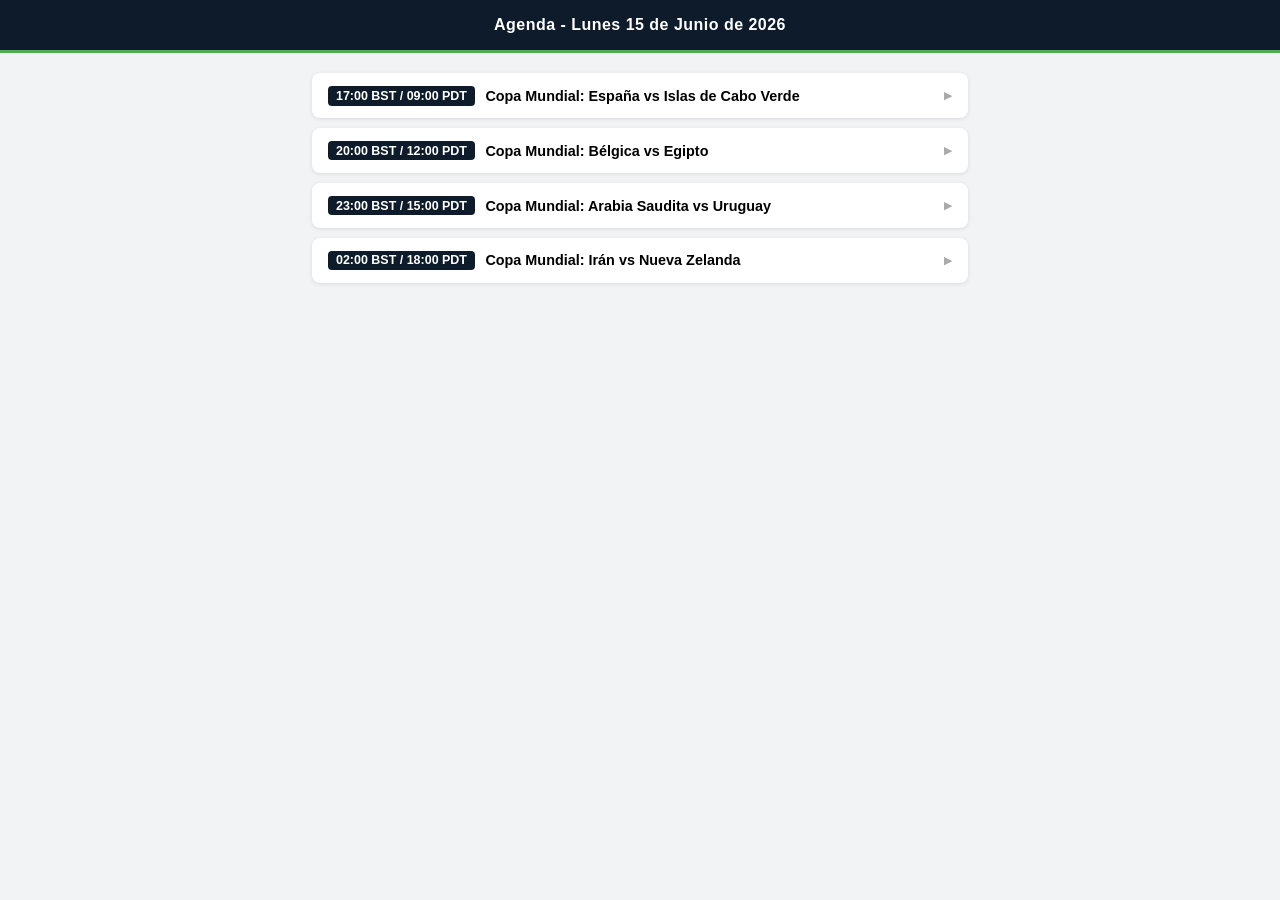
==== futbol-libre/index.html @ 12c4d611 "Add timezones" ====
<!DOCTYPE html>
<html lang="es">
<head>
  <meta charset="UTF-8" />
  <meta name="viewport" content="width=device-width, initial-scale=1.0" />
  <title>Agenda Deportiva</title>
  <style>
    *, *::before, *::after { box-sizing: border-box; margin: 0; padding: 0; }

    body {
      font-family: Arial, Helvetica, sans-serif;
      background: #f2f3f5;
      color: #1a1a1a;
    }

    header {
      background: #0d1b2a;
      color: #fff;
      text-align: center;
      padding: 1rem 1.25rem;
      font-size: 1rem;
      font-weight: 700;
      letter-spacing: 0.03em;
      border-bottom: 3px solid #4caf50;
    }

    .container {
      max-width: 680px;
      margin: 1.25rem auto;
      padding: 0 0.75rem 2rem;
    }

    .game-card {
      background: #fff;
      border-radius: 8px;
      margin-bottom: 0.6rem;
      box-shadow: 0 1px 4px rgba(0,0,0,.1);
      overflow: hidden;
    }

    .game-header {
      width: 100%;
      display: flex;
      align-items: center;
      gap: 0.65rem;
      padding: 0.8rem 1rem;
      border: none;
      background: transparent;
      cursor: pointer;
      text-align: left;
      font-size: 0.9rem;
      transition: background 0.15s;
    }
    .game-header:hover { background: #f0f6ff; }

    .time {
      flex-shrink: 0;
      background: #0d1b2a;
      color: #fff;
      padding: 0.18rem 0.5rem;
      border-radius: 4px;
      font-size: 0.78rem;
      font-weight: 700;
      white-space: nowrap;
    }

    .title {
      flex: 1;
      font-weight: 600;
    }

    .arrow {
      color: #aaa;
      font-size: 0.7rem;
      transition: transform 0.2s;
    }
    .arrow.open { transform: rotate(90deg); }

    .streams {
      padding: 0.4rem 0.9rem 0.7rem;
      background: #f9f9fb;
    }

    .stream-link {
      display: flex;
      justify-content: space-between;
      align-items: center;
      padding: 0.45rem 0.7rem;
      margin-bottom: 0.35rem;
      background: #fff;
      border: 1px solid #e0e4e8;
      border-radius: 5px;
      text-decoration: none;
      color: #0055cc;
      font-size: 0.84rem;
      transition: background 0.15s, border-color 0.15s;
    }
    .stream-link:hover { background: #e6f0ff; border-color: #0055cc; }

    .channel { font-weight: 600; }
    .quality { font-size: 0.75rem; color: #888; margin-left: 0.5rem; }

    .no-streams { color: #aaa; font-size: 0.82rem; padding: 0.3rem 0; }
  </style>
</head>
<body>
  <header>Agenda - Lunes 15 de Junio de 2026</header>
  <div class="container">

    <div class="game-card">
      <button class="game-header" onclick="toggle(this)">
        <span class="time">17:00 BST / 09:00 PDT</span>
        <span class="title">Copa Mundial: España vs Islas de Cabo Verde</span>
        <span class="arrow">&#9654;</span>
      </button>
      <div class="streams" hidden>
        <a class="stream-link" href="https://latamvidzfy.org/dsportsar.php" target="_blank" rel="noopener noreferrer"><span class="channel">DirecTV Sports</span><span class="quality">Calidad 1080p</span></a>
<a class="stream-link" href="https://latamvidzs.org/canal.php?stream=dsports" target="_blank" rel="noopener noreferrer"><span class="channel">DirecTV Sports | OP 2</span><span class="quality">Calidad 720p</span></a>
<a class="stream-link" href="https://esvidzy99.co/caracoltv.php" target="_blank" rel="noopener noreferrer"><span class="channel">Caracol TV</span><span class="quality">Calidad 1080p</span></a>
<a class="stream-link" href="https://latamvidzfy.org/tiplik.php" target="_blank" rel="noopener noreferrer"><span class="channel">Tipik</span><span class="quality">Calidad 1080p</span></a>
<a class="stream-link" href="https://latamvidzfy.org/sportdigital.php" target="_blank" rel="noopener noreferrer"><span class="channel">Sportdigital</span><span class="quality">Calidad 1080p</span></a>
<a class="stream-link" href="https://latamvidzfy.org/tvela1.php" target="_blank" rel="noopener noreferrer"><span class="channel">TVE La 1 Español</span><span class="quality">Calidad 1080p</span></a>
<a class="stream-link" href="https://latamvidzfy.org/telemundo.php" target="_blank" rel="noopener noreferrer"><span class="channel">Telemundo</span><span class="quality">Calidad 1080p</span></a>
<a class="stream-link" href="https://latamvidzs.org/canal.php?stream=caracoltv" target="_blank" rel="noopener noreferrer"><span class="channel">Caracol TV | OP 2</span><span class="quality">Calidad 720p</span></a>
<a class="stream-link" href="https://latamvidzfy.org/foxone.php" target="_blank" rel="noopener noreferrer"><span class="channel">FOX One</span><span class="quality">Calidad 1080p</span></a>
<a class="stream-link" href="https://latamvidzfy.org/caze1.php" target="_blank" rel="noopener noreferrer"><span class="channel">CazeTV</span><span class="quality">Calidad 1080p</span></a>
      </div>
    </div>

    <div class="game-card">
      <button class="game-header" onclick="toggle(this)">
        <span class="time">20:00 BST / 12:00 PDT</span>
        <span class="title">Copa Mundial: Bélgica vs Egipto</span>
        <span class="arrow">&#9654;</span>
      </button>
      <div class="streams" hidden>
        <a class="stream-link" href="https://latamvidzfy.org/dsportsplus.php" target="_blank" rel="noopener noreferrer"><span class="channel">DirecTV Sports+</span><span class="quality">Calidad 1080p</span></a>
<a class="stream-link" href="https://latamvidzs.org/canal.php?stream=tycsports" target="_blank" rel="noopener noreferrer"><span class="channel">TyC Sports</span><span class="quality">Calidad 720p</span></a>
<a class="stream-link" href="https://latamvidzfy.org/daserste.php" target="_blank" rel="noopener noreferrer"><span class="channel">Das Erste</span><span class="quality">Calidad 1080p</span></a>
<a class="stream-link" href="https://latamvidzfy.org/sportdigital.php" target="_blank" rel="noopener noreferrer"><span class="channel">Sportdigital</span><span class="quality">Calidad 1080p</span></a>
<a class="stream-link" href="https://latamvidzfy.org/foxone.php" target="_blank" rel="noopener noreferrer"><span class="channel">FOX One</span><span class="quality">Calidad 1080p</span></a>
<a class="stream-link" href="https://latamvidzs.org/canal.php?stream=disney1" target="_blank" rel="noopener noreferrer"><span class="channel">Disney+</span><span class="quality">Calidad 720p</span></a>
<a class="stream-link" href="https://latamvidzfy.org/telemundo.php" target="_blank" rel="noopener noreferrer"><span class="channel">Telemundo</span><span class="quality">Calidad 1080p</span></a>
<a class="stream-link" href="https://latamvidzfy.org/sportv1.php" target="_blank" rel="noopener noreferrer"><span class="channel">SporTV</span><span class="quality">Calidad 1080p</span></a>
<a class="stream-link" href="https://latamvidzfy.org/caze2.php" target="_blank" rel="noopener noreferrer"><span class="channel">CazeTV</span><span class="quality">Calidad 1080p</span></a>
      </div>
    </div>

    <div class="game-card">
      <button class="game-header" onclick="toggle(this)">
        <span class="time">23:00 BST / 15:00 PDT</span>
        <span class="title">Copa Mundial: Arabia Saudita vs Uruguay</span>
        <span class="arrow">&#9654;</span>
      </button>
      <div class="streams" hidden>
        <p class="no-streams">Sin señales disponibles</p>
      </div>
    </div>

    <div class="game-card">
      <button class="game-header" onclick="toggle(this)">
        <span class="time">02:00 BST / 18:00 PDT</span>
        <span class="title">Copa Mundial: Irán vs Nueva Zelanda</span>
        <span class="arrow">&#9654;</span>
      </button>
      <div class="streams" hidden>
        <p class="no-streams">Sin señales disponibles</p>
      </div>
    </div>
  </div>
  <script>
    function toggle(btn) {
      var panel = btn.nextElementSibling;
      var arrow = btn.querySelector('.arrow');
      var hidden = panel.hasAttribute('hidden');
      if (hidden) {
        panel.removeAttribute('hidden');
        arrow.classList.add('open');
      } else {
        panel.setAttribute('hidden', '');
        arrow.classList.remove('open');
      }
    }
  </script>
</body>
</html>
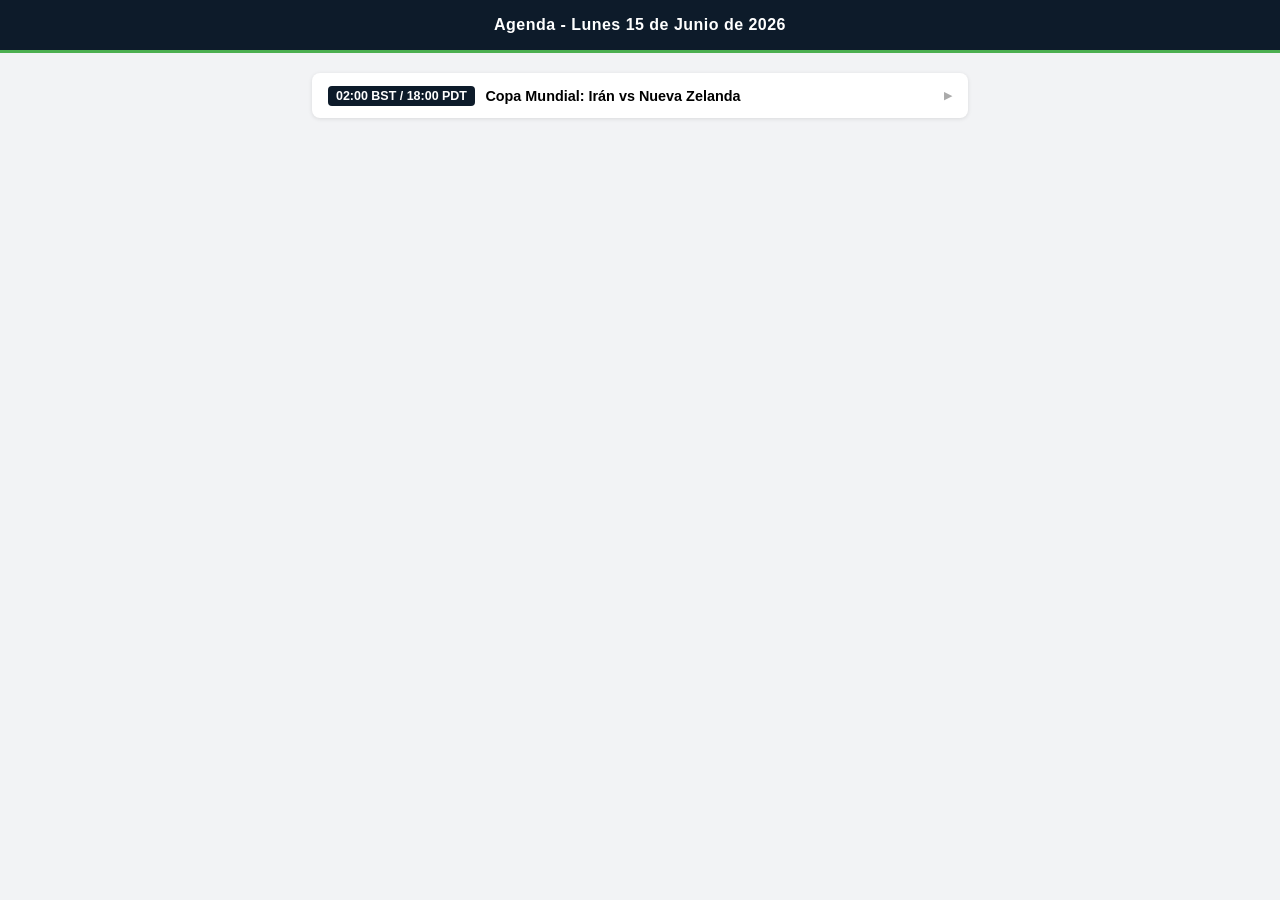
==== commit cce917bb: "chore: update futbol-libre index.html" ====
--- a/futbol-libre/index.html
+++ b/futbol-libre/index.html
@@ -109,62 +109,21 @@
 
     <div class="game-card">
       <button class="game-header" onclick="toggle(this)">
-        <span class="time">17:00 BST / 09:00 PDT</span>
-        <span class="title">Copa Mundial: España vs Islas de Cabo Verde</span>
+        <span class="time">02:00 BST / 18:00 PDT</span>
+        <span class="title">Copa Mundial: Irán vs Nueva Zelanda</span>
         <span class="arrow">&#9654;</span>
       </button>
       <div class="streams" hidden>
         <a class="stream-link" href="https://latamvidzfy.org/dsportsar.php" target="_blank" rel="noopener noreferrer"><span class="channel">DirecTV Sports</span><span class="quality">Calidad 1080p</span></a>
 <a class="stream-link" href="https://latamvidzs.org/canal.php?stream=dsports" target="_blank" rel="noopener noreferrer"><span class="channel">DirecTV Sports | OP 2</span><span class="quality">Calidad 720p</span></a>
-<a class="stream-link" href="https://esvidzy99.co/caracoltv.php" target="_blank" rel="noopener noreferrer"><span class="channel">Caracol TV</span><span class="quality">Calidad 1080p</span></a>
 <a class="stream-link" href="https://latamvidzfy.org/tiplik.php" target="_blank" rel="noopener noreferrer"><span class="channel">Tipik</span><span class="quality">Calidad 1080p</span></a>
 <a class="stream-link" href="https://latamvidzfy.org/sportdigital.php" target="_blank" rel="noopener noreferrer"><span class="channel">Sportdigital</span><span class="quality">Calidad 1080p</span></a>
-<a class="stream-link" href="https://latamvidzfy.org/tvela1.php" target="_blank" rel="noopener noreferrer"><span class="channel">TVE La 1 Español</span><span class="quality">Calidad 1080p</span></a>
+<a class="stream-link" href="https://latamvidzfy.org/fox1us.php" target="_blank" rel="noopener noreferrer"><span class="channel">FOX Sports</span><span class="quality">Calidad 1080p</span></a>
+<a class="stream-link" href="https://latamvidzs.org/canal.php?stream=tycsports" target="_blank" rel="noopener noreferrer"><span class="channel">TyC Sports</span><span class="quality">Calidad 720p</span></a>
+<a class="stream-link" href="https://latamvidzfy.org/tycsports.php" target="_blank" rel="noopener noreferrer"><span class="channel">TyC Sports | OP 2</span><span class="quality">Calidad 1080p</span></a>
 <a class="stream-link" href="https://latamvidzfy.org/telemundo.php" target="_blank" rel="noopener noreferrer"><span class="channel">Telemundo</span><span class="quality">Calidad 1080p</span></a>
-<a class="stream-link" href="https://latamvidzs.org/canal.php?stream=caracoltv" target="_blank" rel="noopener noreferrer"><span class="channel">Caracol TV | OP 2</span><span class="quality">Calidad 720p</span></a>
-<a class="stream-link" href="https://latamvidzfy.org/foxone.php" target="_blank" rel="noopener noreferrer"><span class="channel">FOX One</span><span class="quality">Calidad 1080p</span></a>
-<a class="stream-link" href="https://latamvidzfy.org/caze1.php" target="_blank" rel="noopener noreferrer"><span class="channel">CazeTV</span><span class="quality">Calidad 1080p</span></a>
-      </div>
-    </div>
-
-    <div class="game-card">
-      <button class="game-header" onclick="toggle(this)">
-        <span class="time">20:00 BST / 12:00 PDT</span>
-        <span class="title">Copa Mundial: Bélgica vs Egipto</span>
-        <span class="arrow">&#9654;</span>
-      </button>
-      <div class="streams" hidden>
-        <a class="stream-link" href="https://latamvidzfy.org/dsportsplus.php" target="_blank" rel="noopener noreferrer"><span class="channel">DirecTV Sports+</span><span class="quality">Calidad 1080p</span></a>
-<a class="stream-link" href="https://latamvidzs.org/canal.php?stream=tycsports" target="_blank" rel="noopener noreferrer"><span class="channel">TyC Sports</span><span class="quality">Calidad 720p</span></a>
-<a class="stream-link" href="https://latamvidzfy.org/daserste.php" target="_blank" rel="noopener noreferrer"><span class="channel">Das Erste</span><span class="quality">Calidad 1080p</span></a>
-<a class="stream-link" href="https://latamvidzfy.org/sportdigital.php" target="_blank" rel="noopener noreferrer"><span class="channel">Sportdigital</span><span class="quality">Calidad 1080p</span></a>
-<a class="stream-link" href="https://latamvidzfy.org/foxone.php" target="_blank" rel="noopener noreferrer"><span class="channel">FOX One</span><span class="quality">Calidad 1080p</span></a>
-<a class="stream-link" href="https://latamvidzs.org/canal.php?stream=disney1" target="_blank" rel="noopener noreferrer"><span class="channel">Disney+</span><span class="quality">Calidad 720p</span></a>
-<a class="stream-link" href="https://latamvidzfy.org/telemundo.php" target="_blank" rel="noopener noreferrer"><span class="channel">Telemundo</span><span class="quality">Calidad 1080p</span></a>
-<a class="stream-link" href="https://latamvidzfy.org/sportv1.php" target="_blank" rel="noopener noreferrer"><span class="channel">SporTV</span><span class="quality">Calidad 1080p</span></a>
+<a class="stream-link" href="https://latamvidzfy.org/tsn1.php" target="_blank" rel="noopener noreferrer"><span class="channel">TSN 1</span><span class="quality">Calidad 1080p</span></a>
 <a class="stream-link" href="https://latamvidzfy.org/caze2.php" target="_blank" rel="noopener noreferrer"><span class="channel">CazeTV</span><span class="quality">Calidad 1080p</span></a>
-      </div>
-    </div>
-
-    <div class="game-card">
-      <button class="game-header" onclick="toggle(this)">
-        <span class="time">23:00 BST / 15:00 PDT</span>
-        <span class="title">Copa Mundial: Arabia Saudita vs Uruguay</span>
-        <span class="arrow">&#9654;</span>
-      </button>
-      <div class="streams" hidden>
-        <p class="no-streams">Sin señales disponibles</p>
-      </div>
-    </div>
-
-    <div class="game-card">
-      <button class="game-header" onclick="toggle(this)">
-        <span class="time">02:00 BST / 18:00 PDT</span>
-        <span class="title">Copa Mundial: Irán vs Nueva Zelanda</span>
-        <span class="arrow">&#9654;</span>
-      </button>
-      <div class="streams" hidden>
-        <p class="no-streams">Sin señales disponibles</p>
       </div>
     </div>
   </div>
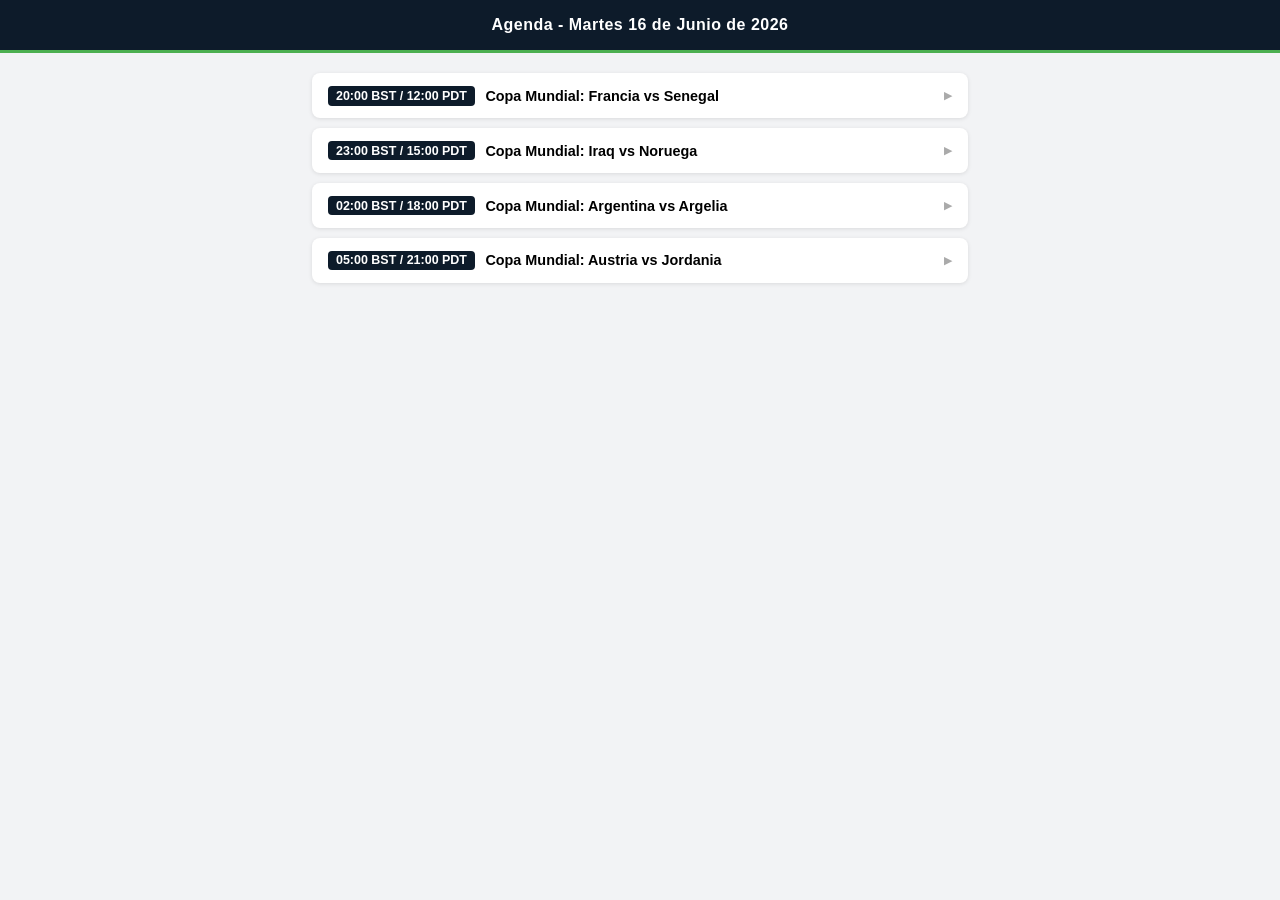
==== commit 9b4ae682: "chore: update futbol-libre index.html" ====
--- a/futbol-libre/index.html
+++ b/futbol-libre/index.html
@@ -104,26 +104,60 @@
   </style>
 </head>
 <body>
-  <header>Agenda - Lunes 15 de Junio de 2026</header>
+  <header>Agenda - Martes 16 de Junio de 2026</header>
   <div class="container">
 
     <div class="game-card">
       <button class="game-header" onclick="toggle(this)">
-        <span class="time">02:00 BST / 18:00 PDT</span>
-        <span class="title">Copa Mundial: Irán vs Nueva Zelanda</span>
+        <span class="time">20:00 BST / 12:00 PDT</span>
+        <span class="title">Copa Mundial: Francia vs Senegal</span>
         <span class="arrow">&#9654;</span>
       </button>
       <div class="streams" hidden>
         <a class="stream-link" href="https://latamvidzfy.org/dsportsar.php" target="_blank" rel="noopener noreferrer"><span class="channel">DirecTV Sports</span><span class="quality">Calidad 1080p</span></a>
 <a class="stream-link" href="https://latamvidzs.org/canal.php?stream=dsports" target="_blank" rel="noopener noreferrer"><span class="channel">DirecTV Sports | OP 2</span><span class="quality">Calidad 720p</span></a>
-<a class="stream-link" href="https://latamvidzfy.org/tiplik.php" target="_blank" rel="noopener noreferrer"><span class="channel">Tipik</span><span class="quality">Calidad 1080p</span></a>
+<a class="stream-link" href="https://latamvidzfy.org/vrt1.php" target="_blank" rel="noopener noreferrer"><span class="channel">VRT 1</span><span class="quality">Calidad 1080p</span></a>
 <a class="stream-link" href="https://latamvidzfy.org/sportdigital.php" target="_blank" rel="noopener noreferrer"><span class="channel">Sportdigital</span><span class="quality">Calidad 1080p</span></a>
-<a class="stream-link" href="https://latamvidzfy.org/fox1us.php" target="_blank" rel="noopener noreferrer"><span class="channel">FOX Sports</span><span class="quality">Calidad 1080p</span></a>
+<a class="stream-link" href="https://latamvidzfy.org/tvela1.php" target="_blank" rel="noopener noreferrer"><span class="channel">TVE La 1 Español</span><span class="quality">Calidad 1080p</span></a>
+<a class="stream-link" href="https://latamvidzs.org/canal.php?stream=disney1" target="_blank" rel="noopener noreferrer"><span class="channel">Disney+</span><span class="quality">Calidad 720p</span></a>
+<a class="stream-link" href="https://latamvidzfy.org/telemundo.php" target="_blank" rel="noopener noreferrer"><span class="channel">Telemundo</span><span class="quality">Calidad 1080p</span></a>
+<a class="stream-link" href="https://latamvidzfy.org/foxone.php" target="_blank" rel="noopener noreferrer"><span class="channel">FOX One</span><span class="quality">Calidad 1080p</span></a>
+<a class="stream-link" href="https://latamvidzfy.org/canal4.php" target="_blank" rel="noopener noreferrer"><span class="channel">Canal 4</span><span class="quality">Calidad 1080p</span></a>
+<a class="stream-link" href="https://latamvidzfy.org/caze1.php" target="_blank" rel="noopener noreferrer"><span class="channel">CazeTV</span><span class="quality">Calidad 1080p</span></a>
+      </div>
+    </div>
+
+    <div class="game-card">
+      <button class="game-header" onclick="toggle(this)">
+        <span class="time">23:00 BST / 15:00 PDT</span>
+        <span class="title">Copa Mundial: Iraq vs Noruega</span>
+        <span class="arrow">&#9654;</span>
+      </button>
+      <div class="streams" hidden>
+        <a class="stream-link" href="https://latamvidzs.org/canal.php?stream=tycsports" target="_blank" rel="noopener noreferrer"><span class="channel">TyC Sports</span><span class="quality">Calidad 720p</span></a>
+      </div>
+    </div>
+
+    <div class="game-card">
+      <button class="game-header" onclick="toggle(this)">
+        <span class="time">02:00 BST / 18:00 PDT</span>
+        <span class="title">Copa Mundial: Argentina vs Argelia</span>
+        <span class="arrow">&#9654;</span>
+      </button>
+      <div class="streams" hidden>
+        <a class="stream-link" href="https://latamvidzs.org/canal.php?stream=dsports" target="_blank" rel="noopener noreferrer"><span class="channel">DirecTV Sports</span><span class="quality">Calidad 720p</span></a>
 <a class="stream-link" href="https://latamvidzs.org/canal.php?stream=tycsports" target="_blank" rel="noopener noreferrer"><span class="channel">TyC Sports</span><span class="quality">Calidad 720p</span></a>
-<a class="stream-link" href="https://latamvidzfy.org/tycsports.php" target="_blank" rel="noopener noreferrer"><span class="channel">TyC Sports | OP 2</span><span class="quality">Calidad 1080p</span></a>
-<a class="stream-link" href="https://latamvidzfy.org/telemundo.php" target="_blank" rel="noopener noreferrer"><span class="channel">Telemundo</span><span class="quality">Calidad 1080p</span></a>
-<a class="stream-link" href="https://latamvidzfy.org/tsn1.php" target="_blank" rel="noopener noreferrer"><span class="channel">TSN 1</span><span class="quality">Calidad 1080p</span></a>
-<a class="stream-link" href="https://latamvidzfy.org/caze2.php" target="_blank" rel="noopener noreferrer"><span class="channel">CazeTV</span><span class="quality">Calidad 1080p</span></a>
+      </div>
+    </div>
+
+    <div class="game-card">
+      <button class="game-header" onclick="toggle(this)">
+        <span class="time">05:00 BST / 21:00 PDT</span>
+        <span class="title">Copa Mundial: Austria vs Jordania</span>
+        <span class="arrow">&#9654;</span>
+      </button>
+      <div class="streams" hidden>
+        <a class="stream-link" href="https://latamvidzs.org/canal.php?stream=dsports" target="_blank" rel="noopener noreferrer"><span class="channel">DirecTV Sports</span><span class="quality">Calidad 720p</span></a>
       </div>
     </div>
   </div>
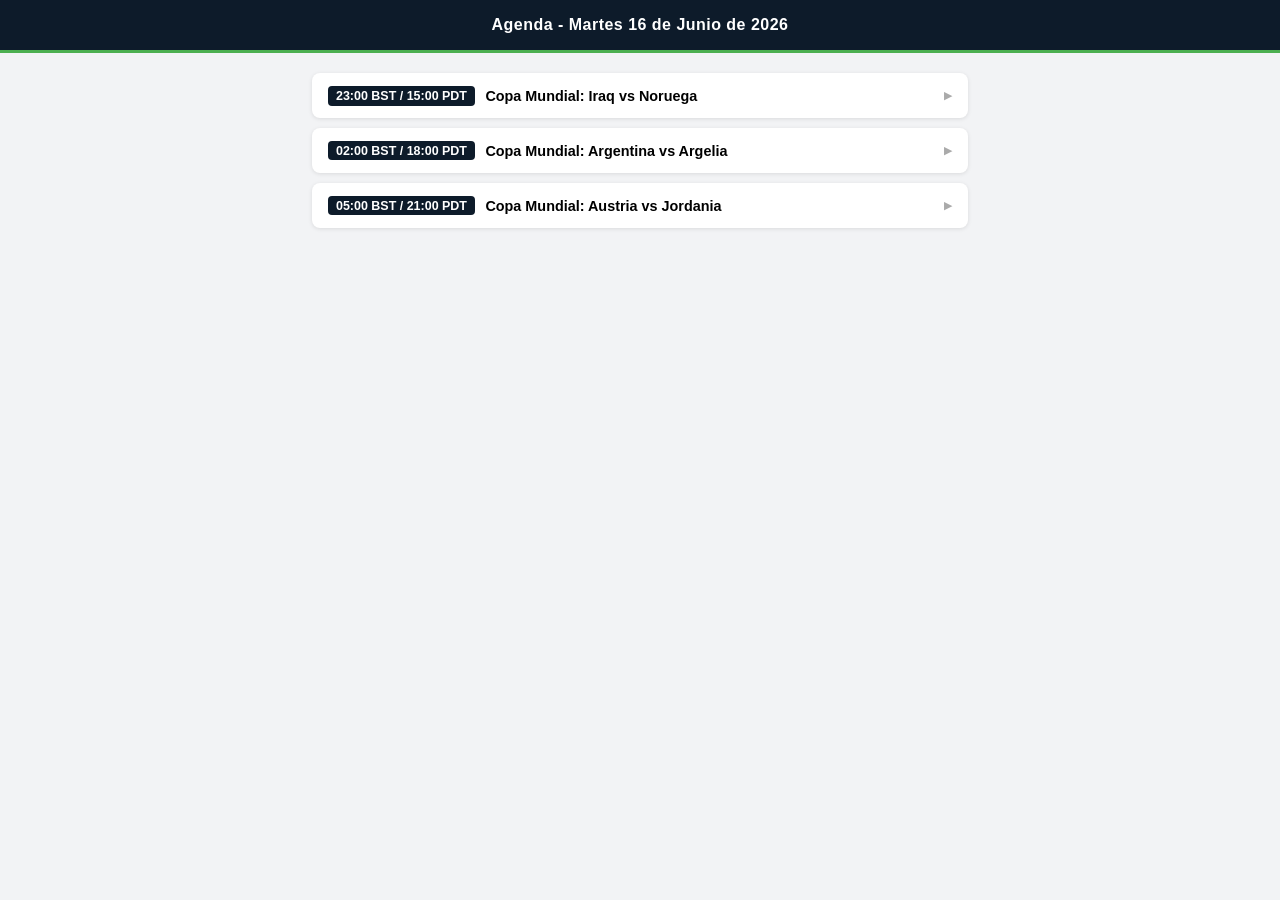
==== commit e64b622e: "chore: update futbol-libre index.html" ====
--- a/futbol-libre/index.html
+++ b/futbol-libre/index.html
@@ -109,32 +109,18 @@
 
     <div class="game-card">
       <button class="game-header" onclick="toggle(this)">
-        <span class="time">20:00 BST / 12:00 PDT</span>
-        <span class="title">Copa Mundial: Francia vs Senegal</span>
-        <span class="arrow">&#9654;</span>
-      </button>
-      <div class="streams" hidden>
-        <a class="stream-link" href="https://latamvidzfy.org/dsportsar.php" target="_blank" rel="noopener noreferrer"><span class="channel">DirecTV Sports</span><span class="quality">Calidad 1080p</span></a>
-<a class="stream-link" href="https://latamvidzs.org/canal.php?stream=dsports" target="_blank" rel="noopener noreferrer"><span class="channel">DirecTV Sports | OP 2</span><span class="quality">Calidad 720p</span></a>
-<a class="stream-link" href="https://latamvidzfy.org/vrt1.php" target="_blank" rel="noopener noreferrer"><span class="channel">VRT 1</span><span class="quality">Calidad 1080p</span></a>
-<a class="stream-link" href="https://latamvidzfy.org/sportdigital.php" target="_blank" rel="noopener noreferrer"><span class="channel">Sportdigital</span><span class="quality">Calidad 1080p</span></a>
-<a class="stream-link" href="https://latamvidzfy.org/tvela1.php" target="_blank" rel="noopener noreferrer"><span class="channel">TVE La 1 Español</span><span class="quality">Calidad 1080p</span></a>
-<a class="stream-link" href="https://latamvidzs.org/canal.php?stream=disney1" target="_blank" rel="noopener noreferrer"><span class="channel">Disney+</span><span class="quality">Calidad 720p</span></a>
-<a class="stream-link" href="https://latamvidzfy.org/telemundo.php" target="_blank" rel="noopener noreferrer"><span class="channel">Telemundo</span><span class="quality">Calidad 1080p</span></a>
-<a class="stream-link" href="https://latamvidzfy.org/foxone.php" target="_blank" rel="noopener noreferrer"><span class="channel">FOX One</span><span class="quality">Calidad 1080p</span></a>
-<a class="stream-link" href="https://latamvidzfy.org/canal4.php" target="_blank" rel="noopener noreferrer"><span class="channel">Canal 4</span><span class="quality">Calidad 1080p</span></a>
-<a class="stream-link" href="https://latamvidzfy.org/caze1.php" target="_blank" rel="noopener noreferrer"><span class="channel">CazeTV</span><span class="quality">Calidad 1080p</span></a>
-      </div>
-    </div>
-
-    <div class="game-card">
-      <button class="game-header" onclick="toggle(this)">
         <span class="time">23:00 BST / 15:00 PDT</span>
         <span class="title">Copa Mundial: Iraq vs Noruega</span>
         <span class="arrow">&#9654;</span>
       </button>
       <div class="streams" hidden>
-        <a class="stream-link" href="https://latamvidzs.org/canal.php?stream=tycsports" target="_blank" rel="noopener noreferrer"><span class="channel">TyC Sports</span><span class="quality">Calidad 720p</span></a>
+        <a class="stream-link" href="https://latamvidzfy.org/dsportsplus.php" target="_blank" rel="noopener noreferrer"><span class="channel">DirecTV Sports+</span><span class="quality">Calidad 1080p</span></a>
+<a class="stream-link" href="https://latamvidzs.org/canal.php?stream=tycsports" target="_blank" rel="noopener noreferrer"><span class="channel">TyC Sports</span><span class="quality">Calidad 720p</span></a>
+<a class="stream-link" href="https://latamvidzfy.org/vrt1.php" target="_blank" rel="noopener noreferrer"><span class="channel">VRT 1</span><span class="quality">Calidad 1080p</span></a>
+<a class="stream-link" href="https://latamvidzfy.org/sportdigital.php" target="_blank" rel="noopener noreferrer"><span class="channel">Sportdigital</span><span class="quality">Calidad 1080p</span></a>
+<a class="stream-link" href="https://latamvidzs.org/canal.php?stream=winsports" target="_blank" rel="noopener noreferrer"><span class="channel">Win Sports</span><span class="quality">Calidad 720p</span></a>
+<a class="stream-link" href="https://latamvidzfy.org/telemundo.php" target="_blank" rel="noopener noreferrer"><span class="channel">Telemundo</span><span class="quality">Calidad 1080p</span></a>
+<a class="stream-link" href="https://latamvidzfy.org/caze2.php" target="_blank" rel="noopener noreferrer"><span class="channel">CazeTV</span><span class="quality">Calidad 1080p</span></a>
       </div>
     </div>
 
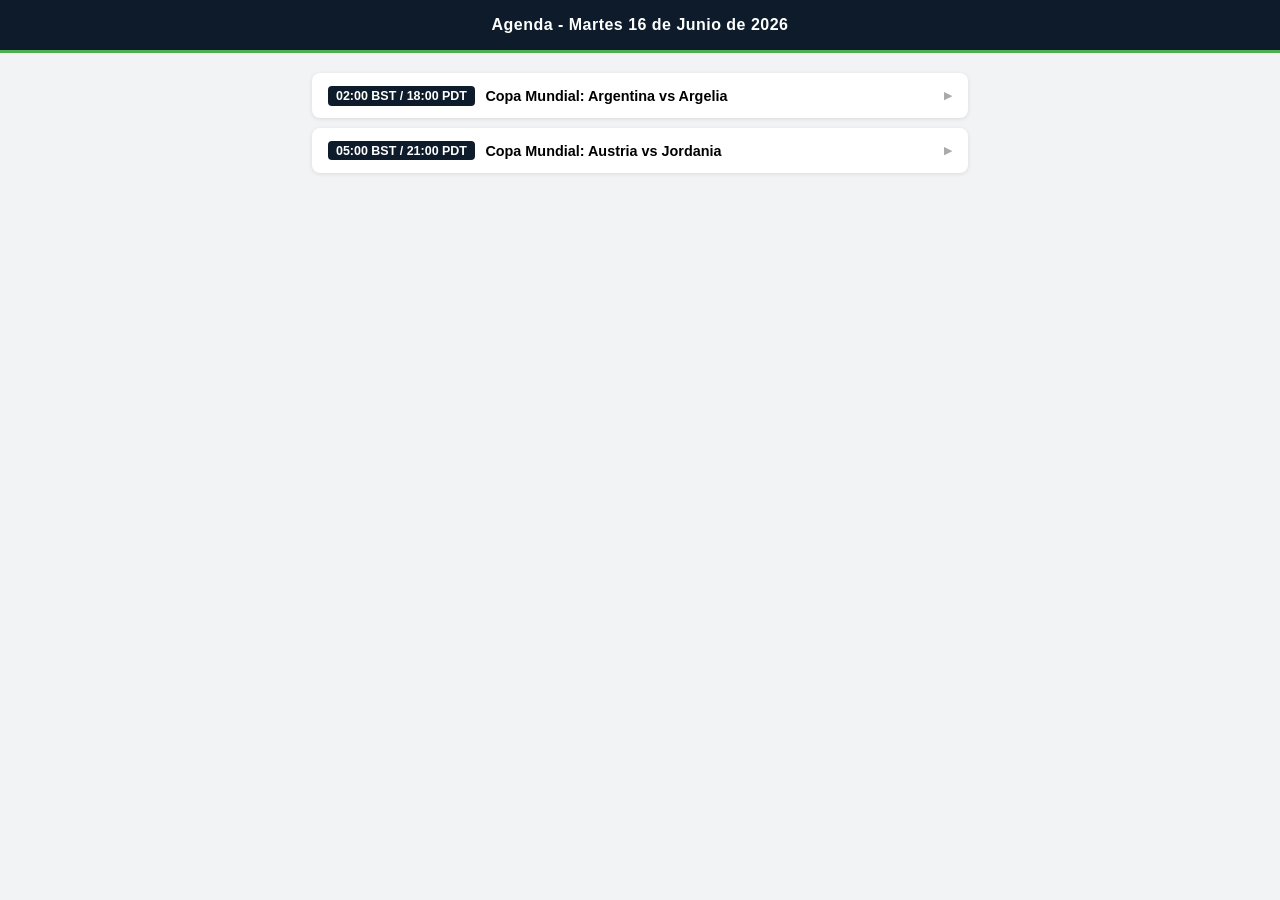
==== commit 79c779f9: "chore: update futbol-libre index.html" ====
--- a/futbol-libre/index.html
+++ b/futbol-libre/index.html
@@ -109,30 +109,24 @@
 
     <div class="game-card">
       <button class="game-header" onclick="toggle(this)">
-        <span class="time">23:00 BST / 15:00 PDT</span>
-        <span class="title">Copa Mundial: Iraq vs Noruega</span>
-        <span class="arrow">&#9654;</span>
-      </button>
-      <div class="streams" hidden>
-        <a class="stream-link" href="https://latamvidzfy.org/dsportsplus.php" target="_blank" rel="noopener noreferrer"><span class="channel">DirecTV Sports+</span><span class="quality">Calidad 1080p</span></a>
-<a class="stream-link" href="https://latamvidzs.org/canal.php?stream=tycsports" target="_blank" rel="noopener noreferrer"><span class="channel">TyC Sports</span><span class="quality">Calidad 720p</span></a>
-<a class="stream-link" href="https://latamvidzfy.org/vrt1.php" target="_blank" rel="noopener noreferrer"><span class="channel">VRT 1</span><span class="quality">Calidad 1080p</span></a>
-<a class="stream-link" href="https://latamvidzfy.org/sportdigital.php" target="_blank" rel="noopener noreferrer"><span class="channel">Sportdigital</span><span class="quality">Calidad 1080p</span></a>
-<a class="stream-link" href="https://latamvidzs.org/canal.php?stream=winsports" target="_blank" rel="noopener noreferrer"><span class="channel">Win Sports</span><span class="quality">Calidad 720p</span></a>
-<a class="stream-link" href="https://latamvidzfy.org/telemundo.php" target="_blank" rel="noopener noreferrer"><span class="channel">Telemundo</span><span class="quality">Calidad 1080p</span></a>
-<a class="stream-link" href="https://latamvidzfy.org/caze2.php" target="_blank" rel="noopener noreferrer"><span class="channel">CazeTV</span><span class="quality">Calidad 1080p</span></a>
-      </div>
-    </div>
-
-    <div class="game-card">
-      <button class="game-header" onclick="toggle(this)">
         <span class="time">02:00 BST / 18:00 PDT</span>
         <span class="title">Copa Mundial: Argentina vs Argelia</span>
         <span class="arrow">&#9654;</span>
       </button>
       <div class="streams" hidden>
-        <a class="stream-link" href="https://latamvidzs.org/canal.php?stream=dsports" target="_blank" rel="noopener noreferrer"><span class="channel">DirecTV Sports</span><span class="quality">Calidad 720p</span></a>
+        <a class="stream-link" href="https://latamvidzfy.org/dsportsar.php" target="_blank" rel="noopener noreferrer"><span class="channel">DirecTV Sports</span><span class="quality">Calidad 1080p</span></a>
+<a class="stream-link" href="https://latamvidzs.org/canal.php?stream=dsports" target="_blank" rel="noopener noreferrer"><span class="channel">DirecTV Sports | OP 2</span><span class="quality">Calidad 720p</span></a>
+<a class="stream-link" href="https://esvidzy99.co/caracoltv.php" target="_blank" rel="noopener noreferrer"><span class="channel">Caracol TV</span><span class="quality">Calidad 1080p</span></a>
+<a class="stream-link" href="https://latamvidzfy.org/tudnmx.php" target="_blank" rel="noopener noreferrer"><span class="channel">TUDN MX</span><span class="quality">Calidad 1080p</span></a>
+<a class="stream-link" href="https://latamvidzfy.org/vrt1.php" target="_blank" rel="noopener noreferrer"><span class="channel">VRT 1</span><span class="quality">Calidad 1080p</span></a>
+<a class="stream-link" href="https://latamvidzfy.org/sportdigital.php" target="_blank" rel="noopener noreferrer"><span class="channel">Sportdigital</span><span class="quality">Calidad 1080p</span></a>
+<a class="stream-link" href="https://esvidzy99.co/telefe.php" target="_blank" rel="noopener noreferrer"><span class="channel">Telefe | Solo Argentina</span><span class="quality">Calidad 720p</span></a>
 <a class="stream-link" href="https://latamvidzs.org/canal.php?stream=tycsports" target="_blank" rel="noopener noreferrer"><span class="channel">TyC Sports</span><span class="quality">Calidad 720p</span></a>
+<a class="stream-link" href="https://latamvidzfy.org/telemundo.php" target="_blank" rel="noopener noreferrer"><span class="channel">Telemundo</span><span class="quality">Calidad 1080p</span></a>
+<a class="stream-link" href="https://latamvidzfy.org/canal5mx.php" target="_blank" rel="noopener noreferrer"><span class="channel">Canal 5 MX</span><span class="quality">Calidad 1080p</span></a>
+<a class="stream-link" href="https://latamvidzs.org/canal.php?stream=disney2" target="_blank" rel="noopener noreferrer"><span class="channel">Disney+</span><span class="quality">Calidad 720p</span></a>
+<a class="stream-link" href="https://latamvidzfy.org/fox1.php" target="_blank" rel="noopener noreferrer"><span class="channel">FOX One</span><span class="quality">Calidad 1080p</span></a>
+<a class="stream-link" href="https://latamvidzfy.org/caze1.php" target="_blank" rel="noopener noreferrer"><span class="channel">CazeTV</span><span class="quality">Calidad 1080p</span></a>
       </div>
     </div>
 
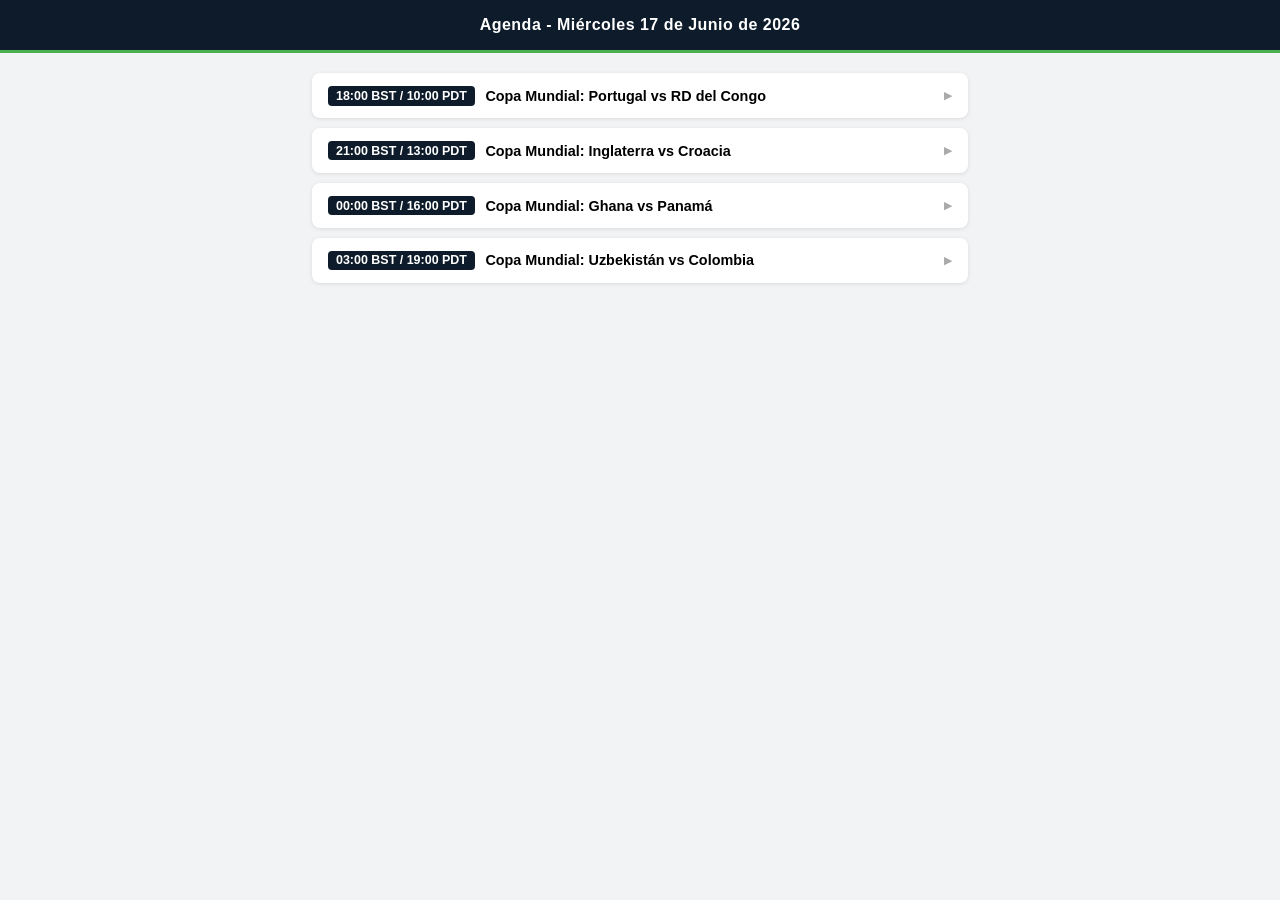
==== commit 783e9030: "chore: update futbol-libre index.html" ====
--- a/futbol-libre/index.html
+++ b/futbol-libre/index.html
@@ -104,36 +104,56 @@
   </style>
 </head>
 <body>
-  <header>Agenda - Martes 16 de Junio de 2026</header>
+  <header>Agenda - Miércoles 17 de Junio de 2026</header>
   <div class="container">
 
     <div class="game-card">
       <button class="game-header" onclick="toggle(this)">
-        <span class="time">02:00 BST / 18:00 PDT</span>
-        <span class="title">Copa Mundial: Argentina vs Argelia</span>
+        <span class="time">18:00 BST / 10:00 PDT</span>
+        <span class="title">Copa Mundial: Portugal vs RD del Congo</span>
         <span class="arrow">&#9654;</span>
       </button>
       <div class="streams" hidden>
         <a class="stream-link" href="https://latamvidzfy.org/dsportsar.php" target="_blank" rel="noopener noreferrer"><span class="channel">DirecTV Sports</span><span class="quality">Calidad 1080p</span></a>
 <a class="stream-link" href="https://latamvidzs.org/canal.php?stream=dsports" target="_blank" rel="noopener noreferrer"><span class="channel">DirecTV Sports | OP 2</span><span class="quality">Calidad 720p</span></a>
-<a class="stream-link" href="https://esvidzy99.co/caracoltv.php" target="_blank" rel="noopener noreferrer"><span class="channel">Caracol TV</span><span class="quality">Calidad 1080p</span></a>
+<a class="stream-link" href="https://latamvidzfy.org/m6fr.php" target="_blank" rel="noopener noreferrer"><span class="channel">Canal M6</span><span class="quality">Calidad 1080p</span></a>
+<a class="stream-link" href="https://latamvidzfy.org/universo.php" target="_blank" rel="noopener noreferrer"><span class="channel">Universo</span><span class="quality">Calidad 1080p</span></a>
 <a class="stream-link" href="https://latamvidzfy.org/tudnmx.php" target="_blank" rel="noopener noreferrer"><span class="channel">TUDN MX</span><span class="quality">Calidad 1080p</span></a>
-<a class="stream-link" href="https://latamvidzfy.org/vrt1.php" target="_blank" rel="noopener noreferrer"><span class="channel">VRT 1</span><span class="quality">Calidad 1080p</span></a>
 <a class="stream-link" href="https://latamvidzfy.org/sportdigital.php" target="_blank" rel="noopener noreferrer"><span class="channel">Sportdigital</span><span class="quality">Calidad 1080p</span></a>
-<a class="stream-link" href="https://esvidzy99.co/telefe.php" target="_blank" rel="noopener noreferrer"><span class="channel">Telefe | Solo Argentina</span><span class="quality">Calidad 720p</span></a>
-<a class="stream-link" href="https://latamvidzs.org/canal.php?stream=tycsports" target="_blank" rel="noopener noreferrer"><span class="channel">TyC Sports</span><span class="quality">Calidad 720p</span></a>
+<a class="stream-link" href="https://latamvidzs.org/canal.php?stream=eventos" target="_blank" rel="noopener noreferrer"><span class="channel">Canal 5 MX</span><span class="quality">Calidad 720p</span></a>
+<a class="stream-link" href="https://latamvidzfy.org/vrtcanvas.php" target="_blank" rel="noopener noreferrer"><span class="channel">VRT Canvas</span><span class="quality">Calidad 1080p</span></a>
+<a class="stream-link" href="https://latamvidzfy.org/fox1.php" target="_blank" rel="noopener noreferrer"><span class="channel">FOX One</span><span class="quality">Calidad 1080p</span></a>
 <a class="stream-link" href="https://latamvidzfy.org/telemundo.php" target="_blank" rel="noopener noreferrer"><span class="channel">Telemundo</span><span class="quality">Calidad 1080p</span></a>
-<a class="stream-link" href="https://latamvidzfy.org/canal5mx.php" target="_blank" rel="noopener noreferrer"><span class="channel">Canal 5 MX</span><span class="quality">Calidad 1080p</span></a>
-<a class="stream-link" href="https://latamvidzs.org/canal.php?stream=disney2" target="_blank" rel="noopener noreferrer"><span class="channel">Disney+</span><span class="quality">Calidad 720p</span></a>
-<a class="stream-link" href="https://latamvidzfy.org/fox1.php" target="_blank" rel="noopener noreferrer"><span class="channel">FOX One</span><span class="quality">Calidad 1080p</span></a>
 <a class="stream-link" href="https://latamvidzfy.org/caze1.php" target="_blank" rel="noopener noreferrer"><span class="channel">CazeTV</span><span class="quality">Calidad 1080p</span></a>
       </div>
     </div>
 
     <div class="game-card">
       <button class="game-header" onclick="toggle(this)">
-        <span class="time">05:00 BST / 21:00 PDT</span>
-        <span class="title">Copa Mundial: Austria vs Jordania</span>
+        <span class="time">21:00 BST / 13:00 PDT</span>
+        <span class="title">Copa Mundial: Inglaterra vs Croacia</span>
+        <span class="arrow">&#9654;</span>
+      </button>
+      <div class="streams" hidden>
+        <a class="stream-link" href="https://latamvidzs.org/canal.php?stream=dsports" target="_blank" rel="noopener noreferrer"><span class="channel">DirecTV Sports</span><span class="quality">Calidad 720p</span></a>
+      </div>
+    </div>
+
+    <div class="game-card">
+      <button class="game-header" onclick="toggle(this)">
+        <span class="time">00:00 BST / 16:00 PDT</span>
+        <span class="title">Copa Mundial: Ghana vs Panamá</span>
+        <span class="arrow">&#9654;</span>
+      </button>
+      <div class="streams" hidden>
+        <a class="stream-link" href="https://latamvidzs.org/canal.php?stream=tycsports" target="_blank" rel="noopener noreferrer"><span class="channel">TyC Sports</span><span class="quality">Calidad 720p</span></a>
+      </div>
+    </div>
+
+    <div class="game-card">
+      <button class="game-header" onclick="toggle(this)">
+        <span class="time">03:00 BST / 19:00 PDT</span>
+        <span class="title">Copa Mundial: Uzbekistán vs Colombia</span>
         <span class="arrow">&#9654;</span>
       </button>
       <div class="streams" hidden>
